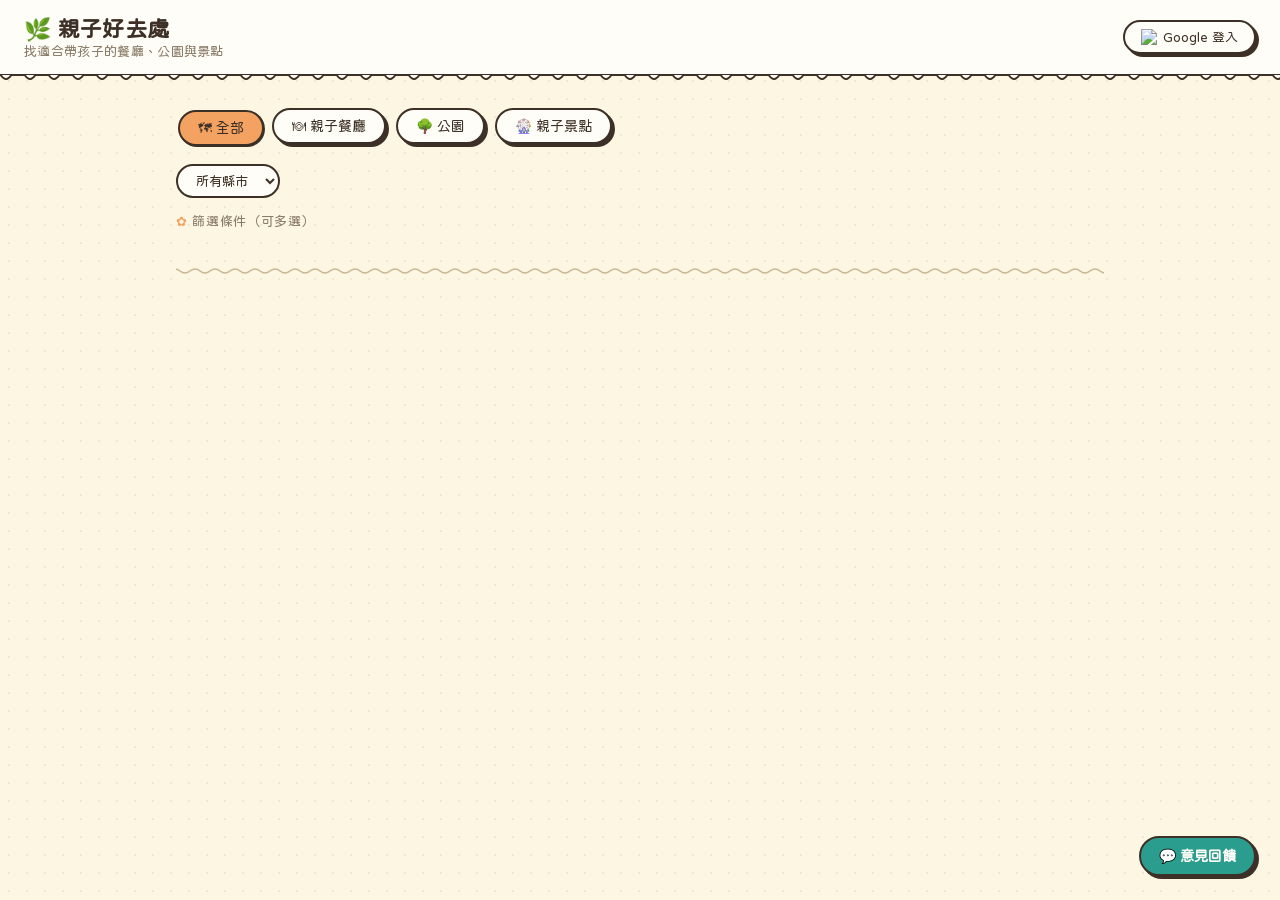
==== index.html @ 570b7f31 "style: 全站改為繪本手繪風格 - 重寫 style.css：米色紙張底、深色描邊＋錯位實心陰影、圓體字（粉圓體） - 篩選標籤改為貼紙風格，交錯微傾斜 - 頁首與分隔線改為手繪波浪線 - 卡片、" ====
<!DOCTYPE html>
<html lang="zh-Hant">
<head>
  <meta charset="UTF-8" />
  <meta name="viewport" content="width=device-width, initial-scale=1.0" />
  <title>親子好去處</title>
  <link rel="stylesheet" href="style.css" />
  <style>
    .aedit-overlay {
      display:none; position:fixed; inset:0; background:rgba(61,48,39,.35);
      z-index:1000; align-items:flex-start; justify-content:center;
      overflow-y:auto; padding:5vh 1rem;
    }
    .aedit-overlay.show { display:flex; }
    /* .aedit-card 外觀定義在 style.css */
    .aedit-close-row { display:flex; gap:8px; margin-top:1rem; }
    .aedit-close-row .submit-btn, .aedit-close-row .cancel-btn { flex:1; margin-top:0; }
  </style>
</head>
<body>
<header>
  <div>
    <h1>🌿 親子好去處</h1>
    <p>找適合帶孩子的餐廳、公園與景點</p>
  </div>
  <div id="auth-area">
    <button class="auth-btn" onclick="loginGoogle()">
      <img src="https://www.gstatic.com/firebasejs/ui/2.0.0/images/auth/google.svg" width="16" /> Google 登入
    </button>
  </div>
</header>

<main>
  <div class="tabs">
    <button class="tab active" data-tab="all">🗺 全部</button>
    <button class="tab" data-tab="restaurant">🍽 親子餐廳</button>
    <button class="tab" data-tab="park">🌳 公園</button>
    <button class="tab" data-tab="attraction">🎡 親子景點</button>
    <button class="tab" data-tab="favorites" id="fav-tab" style="display:none">❤️ 我的收藏</button>
  </div>

  <div class="location-bar" id="location-bar">
    <select id="city-select"><option value="">所有縣市</option></select>
    <select id="district-select" style="display:none"><option value="">所有區</option></select>
  </div>

  <div class="filter-label" id="filter-label">篩選條件（可多選）</div>
  <div class="tag-list" id="tag-list"></div>
  <hr class="divider" />
  <div class="result-count" id="result-count"></div>
  <div class="grid" id="cards"></div>
  <div class="pagination" id="pagination"></div>
</main>

<div class="modal-overlay hidden" id="fb-modal">
  <div class="modal">
    <h3>💬 意見回饋</h3>
    <label>類型</label>
    <select id="fb-type">
      <option value="建議">建議</option>
      <option value="錯誤回報">錯誤回報</option>
      <option value="新增地點">希望新增地點</option>
      <option value="其他">其他</option>
    </select>
    <label>內容</label>
    <textarea id="fb-content" placeholder="請描述你的意見..."></textarea>
    <div class="modal-actions">
      <button class="btn-cancel" onclick="closeFeedback()">取消</button>
      <button class="btn-primary" id="fb-submit" onclick="submitFeedback()">送出</button>
    </div>
  </div>
</div>

<div class="aedit-overlay" id="aedit-overlay">
  <div class="aedit-card">
    <h3 id="am-title">編輯資料</h3>

    <label>名稱</label>
    <input type="text" id="am-name" placeholder="名稱" />

    <label>地址</label>
    <div class="addr-row">
      <select id="am-city" onchange="onAModalCityChange()"></select>
      <select id="am-district"><option value="">選擇區</option></select>
    </div>

    <label>圖片 URL（選填）</label>
    <input type="text" id="am-image" placeholder="https://..." />

    <label>Google Maps 導航連結（選填）</label>
    <input type="text" id="am-maps" placeholder="https://maps.app.goo.gl/..." />

    <label>標籤</label>
    <div class="tag-grid" id="am-tag-grid"></div>
    <div class="add-tag-row">
      <input type="text" id="am-new-tag-input" placeholder="輸入新標籤" />
      <button class="add-tag-btn" onclick="addNewTagAModal()">+ 新增</button>
    </div>

    <div class="aedit-close-row">
      <button class="cancel-btn" onclick="closeAEditModal()">取消</button>
      <button class="submit-btn" id="am-submit-btn" onclick="saveAEditModal()">儲存</button>
    </div>
  </div>
</div>

<button class="feedback-fab" onclick="openFeedback()">💬 意見回饋</button>
<div class="toast" id="toast"></div>

<script type="module">
import { initializeApp } from "https://www.gstatic.com/firebasejs/10.12.0/firebase-app.js";
import { getAuth, GoogleAuthProvider, signInWithPopup, signOut, onAuthStateChanged }
  from "https://www.gstatic.com/firebasejs/10.12.0/firebase-auth.js";
import { getFirestore, collection, getDocs, doc, setDoc, deleteDoc, addDoc, updateDoc, serverTimestamp }
  from "https://www.gstatic.com/firebasejs/10.12.0/firebase-firestore.js";
import { CITIES } from './location-data.js';

const firebaseConfig = {
  apiKey: "AIzaSyDgTkS5Dl5rVUFrBEOfzHI8TbTIBpD5Qpk",
  authDomain: "tainan-parent-guide.firebaseapp.com",
  projectId: "tainan-parent-guide",
  storageBucket: "tainan-parent-guide.firebasestorage.app",
  messagingSenderId: "275390459577",
  appId: "1:275390459577:web:f9479978551f246a373568",
  measurementId: "G-QJKX09DMRM"
};

const app = initializeApp(firebaseConfig);
const auth = getAuth(app);
const db = getFirestore(app);

let currentTab = sessionStorage.getItem('tpg_tab') || 'all';
let currentPage = parseInt(sessionStorage.getItem('tpg_page')) || 1;
let isFirstRender = true;

let activeFilters = { all:new Set(), restaurant:new Set(), park:new Set(), attraction:new Set() };
let selectedCity = '', selectedDistrict = '';
let allData = { restaurant:[], park:[], attraction:[] };
let allTags = { all:[], restaurant:[], park:[], attraction:[] };
let currentUser = null;
let isAdmin = false;
let userFavorites = new Set();
const ADMIN_UID = 'HAvOodPyFRQKo2Ip6ErhTkBe98G2';

// ── 卡片編輯彈窗（僅管理員）狀態 ──
const COLS = { restaurant:'restaurants', park:'parks', attraction:'attractions' };
const TAG_COLS = { restaurant:'tags_restaurant', park:'tags_park', attraction:'tags_attraction' };
let aEditId = null;
let aEditType = null;
let aEditSelectedTags = new Set();

// ── 縣市選單 ──
const citySelect = document.getElementById('city-select');
const districtSelect = document.getElementById('district-select');
Object.keys(CITIES).forEach(c => citySelect.innerHTML += `<option>${c}</option>`);

citySelect.addEventListener('change', () => {
  selectedCity = citySelect.value;
  selectedDistrict = '';
  districtSelect.innerHTML = '<option value="">所有區</option>';
  if (selectedCity && CITIES[selectedCity]) {
    CITIES[selectedCity].forEach(d => districtSelect.innerHTML += `<option>${d}</option>`);
    districtSelect.style.display = '';
  } else {
    districtSelect.style.display = 'none';
  }
  render();
});
districtSelect.addEventListener('change', () => { selectedDistrict = districtSelect.value; render(); });

function cityOptions() {
  return '<option value="">選擇縣市</option>' + Object.keys(CITIES).map(c => `<option>${c}</option>`).join('');
}
function districtOptions(city) {
  if (!city || !CITIES[city]) return '<option value="">選擇區</option>';
  return '<option value="">選擇區</option>' + CITIES[city].map(d => `<option>${d}</option>`).join('');
}

// ── Auth ──
window.loginGoogle = async () => { await signInWithPopup(auth, new GoogleAuthProvider()); };
window.doLogout = async () => { await signOut(auth); userFavorites.clear(); render(); };

onAuthStateChanged(auth, async user => {
  currentUser = user;
  const area = document.getElementById('auth-area');
  const favTab = document.getElementById('fav-tab');
  if (user) {
    isAdmin = (user.uid === ADMIN_UID);
    area.innerHTML = `<div class="user-info">
      <img class="avatar" src="${user.photoURL}" />
      <span class="user-name">${user.displayName}</span>
      <button class="auth-btn logout" onclick="doLogout()">登出</button>
    </div>`;
    favTab.style.display = '';
    await loadFavorites();
  } else {
    area.innerHTML = `<button class="auth-btn" onclick="loginGoogle()">
      <img src="https://www.gstatic.com/firebasejs/ui/2.0.0/images/auth/google.svg" width="16" /> Google 登入
    </button>`;
    isAdmin = false;
    favTab.style.display = 'none';
    userFavorites.clear();
    if (currentTab === 'favorites') switchTab('all');
  }
  render(false);
});

// ── Data ──
async function loadData() {
  const [rSnap, pSnap, aSnap, rtSnap, ptSnap, atSnap] = await Promise.all([
    getDocs(collection(db, 'restaurants')),
    getDocs(collection(db, 'parks')),
    getDocs(collection(db, 'attractions')),
    getDocs(collection(db, 'tags_restaurant')),
    getDocs(collection(db, 'tags_park')),
    getDocs(collection(db, 'tags_attraction')),
  ]);
  allData.restaurant = rSnap.docs.map(d => ({ id:d.id, type:'restaurant', ...d.data() }));
  allData.park       = pSnap.docs.map(d => ({ id:d.id, type:'park',       ...d.data() }));
  allData.attraction = aSnap.docs.map(d => ({ id:d.id, type:'attraction', ...d.data() }));
  allTags.restaurant = rtSnap.docs.map(d => d.data().name).sort();
  allTags.park       = ptSnap.docs.map(d => d.data().name).sort();
  allTags.attraction = atSnap.docs.map(d => d.data().name).sort();
  
  allTags.all = [...new Set([...allTags.restaurant, ...allTags.park, ...allTags.attraction])].sort();
  document.querySelectorAll('.tab').forEach(t => t.classList.toggle('active', t.dataset.tab === currentTab));
  renderTags(); render();
}

async function loadFavorites() {
  if (!currentUser) return;
  const snap = await getDocs(collection(db, 'users', currentUser.uid, 'favorites'));
  userFavorites = new Set(snap.docs.map(d => d.id));
}

async function toggleFavorite(itemId) {
  if (!currentUser) { showToast('請先登入才能收藏 🔒'); return; }
  if (userFavorites.has(itemId)) {
    await deleteDoc(doc(db, 'users', currentUser.uid, 'favorites', itemId));
    userFavorites.delete(itemId); showToast('已移除收藏');
  } else {
    await setDoc(doc(db, 'users', currentUser.uid, 'favorites', itemId), { savedAt: Date.now() });
    userFavorites.add(itemId); showToast('已加入收藏 ❤️');
  }
  render(false);
}
window.toggleFavorite = toggleFavorite;

// ── Tabs ──
function switchTab(tab) {
  currentTab = tab;
  sessionStorage.setItem('tpg_tab', tab);
  currentPage = 1;
  sessionStorage.setItem('tpg_page', 1);
  document.querySelectorAll('.tab').forEach(t => t.classList.toggle('active', t.dataset.tab === tab));
  renderTags(); render(false);
}
window.switchTab = switchTab;
document.querySelectorAll('.tab').forEach(btn => btn.addEventListener('click', () => switchTab(btn.dataset.tab)));

// ── Tags ──
function renderTags() {
  const label = document.getElementById('filter-label');
  const container = document.getElementById('tag-list');
  const locBar = document.getElementById('location-bar');
  if (currentTab === 'favorites') {
    label.style.display = 'none'; locBar.style.display = 'none'; container.innerHTML = ''; return;
  }
  label.style.display = ''; locBar.style.display = '';
  container.innerHTML = '';
  (allTags[currentTab] || []).forEach(f => {
    const el = document.createElement('span');
    el.className = 'tag' + (activeFilters[currentTab].has(f) ? ' active' : '');
    el.textContent = f;
    el.addEventListener('click', () => {
      activeFilters[currentTab].has(f) ? activeFilters[currentTab].delete(f) : activeFilters[currentTab].add(f);
      el.classList.toggle('active'); render();
    });
    container.appendChild(el);
  });
}

// ── Render ──
const TYPE_LABEL = { restaurant:'餐廳', park:'公園', attraction:'景點' };
const TYPE_ICON = { restaurant:'🍽', park:'🌳', attraction:'🎡' };

function filterItems(items) {
  return items
    .filter(i => !selectedCity || (i.address||'').includes(selectedCity))
    .filter(i => !selectedDistrict || (i.address||'').includes(selectedDistrict));
}

function applyTags(items, tab) {
  const sel = activeFilters[tab];
  return sel.size === 0 ? items : items.filter(i => [...sel].every(t => (i.tags||[]).includes(t)));
}

function formatDate(ts) {
  if (!ts) return '';
  const d = ts.toDate ? ts.toDate() : new Date(ts);
  return d.toLocaleDateString('zh-TW', { month:'2-digit', day:'2-digit' });
}

// 依目前畫面實際欄數計算每頁筆數（四排）
function getColumnCount() {
  const grid = document.getElementById('cards');
  const cols = getComputedStyle(grid).gridTemplateColumns.split(' ').filter(Boolean).length;
  return cols || 1;
}

function render(resetPage = true) {
  if (resetPage) {
    if (isFirstRender) {
      isFirstRender = false;
    } else {
      currentPage = 1;
      sessionStorage.setItem('tpg_page', 1);
    }
  } else {
    isFirstRender = false;
  }
  
  let items = [];
  if (currentTab === 'favorites') {
    items = [...allData.restaurant, ...allData.park, ...allData.attraction].filter(i => userFavorites.has(i.id));
  } else if (currentTab === 'all') {
    items = applyTags(filterItems([...allData.restaurant, ...allData.park, ...allData.attraction]), 'all');
  } else {
    items = applyTags(filterItems(allData[currentTab]), currentTab);
  }
  document.getElementById('result-count').textContent = `共 ${items.length} 個結果`;
  const container = document.getElementById('cards');
  const pager = document.getElementById('pagination');
  if (!items.length) {
    container.innerHTML = `<div class="empty"><div class="empty-icon">🔍</div>${
      currentTab === 'favorites' ? '還沒有收藏，去逛逛吧！' : '沒有符合條件的結果'
    }</div>`;
    pager.innerHTML = '';
    return;
  }
  const perPage = getColumnCount() * 4;
  const totalPages = Math.max(1, Math.ceil(items.length / perPage));
  if (currentPage > totalPages) currentPage = totalPages;
  const pageItems = items.slice((currentPage - 1) * perPage, currentPage * perPage);

  const showBadge = currentTab === 'all' || currentTab === 'favorites';
  container.innerHTML = pageItems.map(item => {
    const dateLabel = item.updatedAt
      ? '更新 ' + formatDate(item.updatedAt)
      : item.createdAt ? '建立 ' + formatDate(item.createdAt) : '';
    return `
    <div class="card">
      <div class="card-body">
        <div class="card-top-row">
          <div class="card-icon card-icon-${item.type}">${TYPE_ICON[item.type] || '📍'}</div>
          <div class="card-top-actions">
            ${isAdmin ? `<button class="admin-edit-btn" onclick="startAEdit('${item.type}','${item.id}')" title="編輯">✏️</button>` : ''}
            <button class="fav-btn ${userFavorites.has(item.id) ? 'active' : ''}"
              onclick="toggleFavorite('${item.id}')">${userFavorites.has(item.id) ? '❤️' : '🤍'}</button>
          </div>
        </div>
        <div class="card-name-row">
          <div class="card-name">${item.name}</div>
          ${showBadge ? `<span class="card-type-badge">${TYPE_LABEL[item.type]||''}</span>` : ''}
        </div>
        <div class="card-addr">📍 ${item.address || ''}</div>
        <div class="card-tags">${(item.tags||[]).map(t=>`<span class="card-tag">${t}</span>`).join('')}</div>
        <div class="card-footer">
          ${item.mapsUrl ? `<a class="card-go" href="${item.mapsUrl}" target="_blank" rel="noopener">🗺 我要去這邊玩！</a>` : ''}
          ${dateLabel ? `<div class="card-date">${dateLabel}</div>` : ''}
        </div>
      </div>
    </div>`;
  }).join('');

  renderPagination(totalPages);
}

function renderPagination(totalPages) {
  const pager = document.getElementById('pagination');
  if (totalPages <= 1) { pager.innerHTML = ''; return; }
  pager.innerHTML = `
    <button class="page-btn" ${currentPage <= 1 ? 'disabled' : ''} onclick="goPage(${currentPage - 1})">← 上一頁</button>
    <span class="page-info">第 ${currentPage} / ${totalPages} 頁</span>
    <button class="page-btn" ${currentPage >= totalPages ? 'disabled' : ''} onclick="goPage(${currentPage + 1})">下一頁 →</button>
  `;
}

window.goPage = (p) => { 
  currentPage = p; 
  sessionStorage.setItem('tpg_page', p);
  render(false); 
  window.scrollTo({ top: document.querySelector('main').offsetTop, behavior: 'smooth' }); 
};

let resizeTimer;
window.addEventListener('resize', () => {
  clearTimeout(resizeTimer);
  resizeTimer = setTimeout(() => render(false), 200);
});

// ── 卡片編輯彈窗（僅管理員；真正權限仍需 Firestore Rules 把關）──
window.startAEdit = (type, id) => {
  if (!isAdmin) { showToast('權限不足'); return; } // 前端防呆，非安全機制
  const item = allData[type]?.find(i => i.id === id);
  if (!item) return;
  aEditId = id;
  aEditType = type;

  document.getElementById('am-city').innerHTML = cityOptions();
  document.getElementById('am-name').value = item.name || '';
  const addr = item.address || '';
  const city = Object.keys(CITIES).find(c => addr.includes(c)) || '';
  document.getElementById('am-city').value = city;
  document.getElementById('am-district').innerHTML = districtOptions(city);
  if (city) {
    const district = CITIES[city]?.find(d => addr.includes(d)) || '';
    document.getElementById('am-district').value = district;
  }
  document.getElementById('am-image').value = item.image || '';
  document.getElementById('am-maps').value = item.mapsUrl || '';
  aEditSelectedTags = new Set(item.tags || []);
  renderAModalTagGrid();
  document.getElementById('am-title').textContent = `編輯：${item.name}`;
  document.getElementById('aedit-overlay').classList.add('show');
};

window.onAModalCityChange = () => {
  const city = document.getElementById('am-city').value;
  document.getElementById('am-district').innerHTML = districtOptions(city);
};

function renderAModalTagGrid() {
  const grid = document.getElementById('am-tag-grid'); if (!grid) return;
  grid.innerHTML = '';
  (allTags[aEditType] || []).forEach(f => {
    const el = document.createElement('span');
    el.className = 'tag-check' + (aEditSelectedTags.has(f) ? ' active' : '');
    el.textContent = f;
    el.onclick = () => { aEditSelectedTags.has(f) ? aEditSelectedTags.delete(f) : aEditSelectedTags.add(f); el.classList.toggle('active'); };
    grid.appendChild(el);
  });
}

window.addNewTagAModal = async () => {
  if (!isAdmin) { showToast('權限不足'); return; }
  const input = document.getElementById('am-new-tag-input');
  const name = input.value.trim();
  if (!name) return;
  if (!allTags[aEditType]) allTags[aEditType] = [];
  if (allTags[aEditType].includes(name)) { showToast('標籤已存在'); return; }
  const ref = doc(collection(db, TAG_COLS[aEditType]));
  await setDoc(ref, { name });
  allTags[aEditType].push(name);
  allTags[aEditType].sort();
  allTags.all = [...new Set([...allTags.restaurant, ...allTags.park, ...allTags.attraction])].sort();
  aEditSelectedTags.add(name);
  input.value = '';
  renderAModalTagGrid();
  showToast('標籤已新增 ✅');
};

window.closeAEditModal = () => {
  aEditId = null; aEditType = null;
  aEditSelectedTags.clear();
  document.getElementById('aedit-overlay').classList.remove('show');
};

window.saveAEditModal = async () => {
  if (!isAdmin) { showToast('權限不足'); return; }
  if (!aEditId || !aEditType) return;
  const name = document.getElementById('am-name').value.trim();
  if (!name) { showToast('請填寫名稱'); return; }
  const city = document.getElementById('am-city').value;
  const district = document.getElementById('am-district').value;
  const address = [city, district].filter(Boolean).join('') || '';

  const btn = document.getElementById('am-submit-btn');
  btn.disabled = true; btn.textContent = '儲存中...';

  const data = {
    name, address,
    image: document.getElementById('am-image').value.trim(),
    mapsUrl: document.getElementById('am-maps').value.trim(),
    tags: [...aEditSelectedTags],
    updatedAt: serverTimestamp(),
  };

  try {
    await updateDoc(doc(db, COLS[aEditType], aEditId), data);
    showToast('已儲存 ✅');
    window.closeAEditModal();
    await loadData();
  } catch (e) {
    showToast('儲存失敗：' + e.message);
  } finally {
    btn.disabled = false; btn.textContent = '儲存';
  }
};

document.getElementById('aedit-overlay').addEventListener('click', e => {
  if (e.target === e.currentTarget) window.closeAEditModal();
});

// ── Feedback ──
window.openFeedback = () => document.getElementById('fb-modal').classList.remove('hidden');
window.closeFeedback = () => {
  document.getElementById('fb-modal').classList.add('hidden');
  document.getElementById('fb-content').value = '';
};

const FB_COOLDOWN_MS = 10 * 60 * 1000; // 10 分鐘

window.submitFeedback = async () => {
  const content = document.getElementById('fb-content').value.trim();
  const type = document.getElementById('fb-type').value;
  if (!content) { showToast('請填寫內容'); return; }

  // 冷卻時間檢查
  const lastSent = parseInt(localStorage.getItem('fb_last_sent') || '0');
  const remaining = FB_COOLDOWN_MS - (Date.now() - lastSent);
  if (remaining > 0) {
    const mins = Math.ceil(remaining / 60000);
    showToast(`請 ${mins} 分鐘後再送出`); return;
  }

  const btn = document.getElementById('fb-submit');
  btn.disabled = true;
  await addDoc(collection(db, 'feedbacks'), {
    type, content,
    status: 'pending',
    userName: currentUser ? currentUser.displayName : '訪客',
    userEmail: currentUser ? currentUser.email : '',
    createdAt: serverTimestamp()
  });
  localStorage.setItem('fb_last_sent', Date.now().toString());
  btn.disabled = false;
  closeFeedback();
  showToast('感謝你的回饋！✅');
};

document.getElementById('fb-modal').addEventListener('click', e => {
  if (e.target === e.currentTarget) closeFeedback();
});

// ── Toast ──
function showToast(msg) {
  const el = document.getElementById('toast');
  el.textContent = msg; el.classList.add('show');
  setTimeout(() => el.classList.remove('show'), 2000);
}

loadData();
</script>
</body>
</html>
---- style.css ----
/* =========================================================
   親子好去處 — 繪本手繪風
   米色紙張底 · 深色描邊 · 錯位實心陰影 · 圓體字 · 貼紙標籤
   ========================================================= */
@import url('https://fonts.googleapis.com/css2?family=Huninn&family=Zen+Maru+Gothic:wght@500;700&display=swap');

*, *::before, *::after { box-sizing: border-box; margin: 0; padding: 0; }

:root {
  /* 紙張與墨線 */
  --bg:#FDF6E3;          /* 紙張米 */
  --card:#FFFDF7;        /* 卡片白 */
  --ink:#3D3027;         /* 描邊／主文字 */
  --dark:#3D3027;        /* 相容舊變數 */
  --muted:#8A7B68;
  --border:#3D3027;      /* 相容舊變數：描邊色 */
  --line-soft:#E6D9BD;   /* 淡色分隔線 */

  /* 繪本色 */
  --orange:#F4A261;  --orange-soft:#FCE3CC;
  --green:#2A9D8F;   --green-soft:#D3EFEA;
  --yellow:#F9D56E;  --yellow-soft:#FFF1C9;
  --pink:#F5B8AE;    --pink-soft:#FDE4DF;
  --blue:#8EC5E8;    --blue-soft:#DCEEF9;
  --red:#E76F51;

  --accent:#F4A261;      /* 主色（按鈕、選中） */
  --on-accent:#3D3027;   /* 主色上的文字 */
  --tag:#FFF1C9;

  /* 手繪感 */
  --stroke:2px solid var(--ink);
  --pop:3px 3px 0 var(--ink);
  --pop-lg:5px 5px 0 var(--ink);
  --radius:16px;
  --radius-sm:10px;
  --font:'Huninn','Zen Maru Gothic','Noto Sans TC','PingFang TC','Microsoft JhengHei',sans-serif;
  --bounce:cubic-bezier(.34,1.56,.64,1);
}

body {
  background-color:var(--bg);
  /* 淡淡的紙張小點 */
  background-image:radial-gradient(rgba(61,48,39,.07) 1px, transparent 1.2px);
  background-size:18px 18px;
  font-family:var(--font);
  color:var(--ink);
  min-height:100vh;
  letter-spacing:.02em;
}

h1, h2, h3, .card-name, .section-title, .list-item-name { font-family:var(--font); }

/* 共用：手繪按鈕的按壓感 */
.tab, .admin-tab, .auth-btn, .page-btn, .g-btn, .btn-primary, .btn-cancel,
.submit-btn, .cancel-btn, .add-tag-btn, .edit-btn, .del-btn, .status-btn,
.feedback-fab, .admin-edit-btn {
  font-family:var(--font);
  transition:transform .15s var(--bounce), box-shadow .15s ease, background .15s ease;
}

/* ───────── Header ───────── */
header {
  background:var(--card);
  border-bottom:var(--stroke);
  padding:1rem 1.5rem;
  display:flex; align-items:center; justify-content:space-between; gap:1rem;
  position:relative;
}
/* 頁首下方的小波浪 */
header::after {
  content:''; position:absolute; left:0; right:0; bottom:-10px; height:10px;
  background:url("data:image/svg+xml,%3Csvg xmlns='http://www.w3.org/2000/svg' width='24' height='10' viewBox='0 0 24 10'%3E%3Cpath d='M0 0 Q6 10 12 0 T24 0 Z' fill='%23FFFDF7' stroke='%233D3027' stroke-width='2'/%3E%3C/svg%3E") repeat-x;
  background-size:24px 10px;
  pointer-events:none;
}
header h1 { font-size:22px; font-weight:700; }
header p { font-size:13px; color:var(--muted); margin-top:2px; }

/* ───────── Auth ───────── */
.auth-btn {
  padding:7px 16px; border-radius:999px; border:var(--stroke);
  background:var(--card); cursor:pointer; font-size:13px; color:var(--ink);
  display:flex; align-items:center; gap:6px; white-space:nowrap; box-shadow:var(--pop);
}
.auth-btn:hover { transform:translate(-1px,-1px); box-shadow:4px 4px 0 var(--ink); background:var(--yellow-soft); }
.auth-btn:active { transform:translate(2px,2px); box-shadow:1px 1px 0 var(--ink); }
.auth-btn.logout { color:var(--muted); box-shadow:none; border-style:dashed; }
.user-info { display:flex; align-items:center; gap:8px; flex-wrap:wrap; }
.avatar { width:32px; height:32px; border-radius:50%; object-fit:cover; border:var(--stroke); }
.user-name { font-size:13px; }

/* ───────── Layout ───────── */
main { max-width:960px; margin:0 auto; padding:2rem 1rem 5rem; }

/* ───────── Tabs ───────── */
.tabs { display:flex; gap:10px; margin-bottom:1.25rem; flex-wrap:wrap; }
.tab, .admin-tab {
  padding:8px 18px; border-radius:999px; border:var(--stroke);
  background:var(--card); cursor:pointer; font-size:14px; color:var(--ink);
  box-shadow:var(--pop);
}
.tab:hover, .admin-tab:hover { transform:translate(-1px,-2px) rotate(-1deg); box-shadow:4px 5px 0 var(--ink); }
.tab.active, .admin-tab.active {
  background:var(--accent); color:var(--on-accent); border-color:var(--ink);
  transform:translate(2px,2px); box-shadow:1px 1px 0 var(--ink);
}

/* ───────── Location bar ───────── */
.location-bar { display:flex; align-items:center; gap:8px; margin-bottom:1rem; flex-wrap:wrap; }
.location-bar select {
  width:auto; padding:7px 14px; border:var(--stroke); border-radius:999px;
  font-size:13px; background:var(--card); color:var(--ink); outline:none; cursor:pointer;
}
.location-bar select:focus { box-shadow:var(--pop); }

/* ───────── 篩選標籤（貼紙） ───────── */
.filter-label { font-size:13px; color:var(--muted); margin-bottom:8px; letter-spacing:.05em; }
.filter-label::before { content:'✿ '; color:var(--orange); }
.tag-list { display:flex; flex-wrap:wrap; gap:8px; margin-bottom:1rem; min-height:10px; }
.tag, .tag-check {
  padding:5px 13px; border-radius:var(--radius-sm); background:var(--yellow-soft);
  border:1.5px solid var(--ink); font-size:13px; color:var(--ink);
  cursor:pointer; user-select:none;
  transition:transform .18s var(--bounce), background .15s, box-shadow .15s;
}
/* 貼紙微微傾斜，交錯方向 */
.tag:nth-child(3n+1), .tag-check:nth-child(3n+1) { transform:rotate(-1.5deg); }
.tag:nth-child(3n+2), .tag-check:nth-child(3n+2) { transform:rotate(1.2deg); background:var(--green-soft); }
.tag:nth-child(3n),   .tag-check:nth-child(3n)   { transform:rotate(-.6deg); background:var(--pink-soft); }
.tag:hover, .tag-check:hover { transform:rotate(0) scale(1.06); box-shadow:2px 2px 0 var(--ink); }
.tag.active, .tag-check.active {
  background:var(--accent) !important; color:var(--on-accent);
  box-shadow:2px 2px 0 var(--ink);
}
.tag.active::before, .tag-check.active::before { content:'✓ '; }

/* 手繪波浪分隔線 */
.divider {
  border:none; height:8px; margin:1.25rem 0;
  background:url("data:image/svg+xml,%3Csvg xmlns='http://www.w3.org/2000/svg' width='20' height='8' viewBox='0 0 20 8'%3E%3Cpath d='M0 4 Q5 0 10 4 T20 4' fill='none' stroke='%23C9B794' stroke-width='1.6' stroke-linecap='round'/%3E%3C/svg%3E") repeat-x center;
  background-size:20px 8px;
}
.result-count { font-size:13px; color:var(--muted); margin-bottom:.9rem; }

/* ───────── Cards ───────── */
.grid { display:grid; grid-template-columns:repeat(auto-fill,minmax(240px,1fr)); gap:20px; }
.card {
  background:var(--card); border:var(--stroke); border-radius:var(--radius);
  box-shadow:var(--pop-lg);
  display:flex; flex-direction:column; overflow:hidden;
  transition:transform .2s var(--bounce), box-shadow .2s ease;
}
.card:hover { transform:translate(-2px,-3px) rotate(-.4deg); box-shadow:7px 8px 0 var(--ink); }
.card-body { padding:1rem 1.1rem 1rem; flex:1; display:flex; flex-direction:column; gap:4px; }

.card-top-row { display:flex; align-items:center; justify-content:space-between; gap:8px; }
.card-icon {
  width:42px; height:42px; border-radius:50%; flex-shrink:0;
  display:flex; align-items:center; justify-content:center; font-size:20px;
  border:var(--stroke); box-shadow:2px 2px 0 var(--ink);
  transition:transform .3s var(--bounce);
}
.card:hover .card-icon { transform:rotate(-12deg) scale(1.08); }
.card-icon-restaurant { background:var(--orange-soft); }
.card-icon-park { background:var(--green-soft); }
.card-icon-attraction { background:var(--blue-soft); }
.card-top-actions { display:flex; align-items:center; gap:6px; flex-shrink:0; }

.card-name-row { display:flex; align-items:flex-start; flex-wrap:wrap; gap:6px; margin-top:10px; }
.card-name { font-size:16px; font-weight:700; line-height:1.4; word-break:break-word; }
.card-type-badge {
  font-size:11px; padding:1px 8px; border-radius:999px;
  background:var(--yellow); color:var(--ink); border:1.5px solid var(--ink);
  flex-shrink:0; margin-top:2px; transform:rotate(3deg);
}
.card-addr { font-size:12px; color:var(--muted); margin-top:2px; }
.card-tags { display:flex; flex-wrap:wrap; gap:5px; margin-top:8px; }
.card-tag {
  padding:2px 9px; border-radius:8px; background:var(--tag);
  border:1px dashed #C9B794; font-size:11px; color:var(--ink);
}
.card-tag:nth-child(even) { background:var(--green-soft); }

.card-footer { margin-top:auto; padding-top:10px; }
.card-go {
  display:block; padding:9px 1.1rem; font-size:13px; font-weight:700;
  color:var(--ink); text-decoration:none; background:var(--orange-soft);
  border-top:var(--stroke); margin:0 -1.1rem -1rem;
  transition:background .15s, padding-left .2s var(--bounce);
}
.card-go:hover { background:var(--accent); padding-left:1.5rem; }
/* 日期放在按鈕上方（按鈕貼齊卡片底部） */
.card-footer { display:flex; flex-direction:column; }
.card-date { order:-1; font-size:10px; color:var(--muted); text-align:right; margin:0 0 8px; }

.fav-btn {
  background:none; border:none; cursor:pointer; font-size:18px; line-height:1;
  opacity:.45; padding:2px; transition:opacity .15s, transform .25s var(--bounce);
}
.fav-btn:hover { opacity:1; transform:scale(1.25) rotate(-8deg); }
.fav-btn.active { opacity:1; animation:heart-pop .4s var(--bounce); }
@keyframes heart-pop { 0%{transform:scale(.6)} 60%{transform:scale(1.3)} 100%{transform:scale(1)} }

.admin-edit-btn {
  background:var(--card); border:1.5px solid var(--ink); border-radius:8px;
  padding:2px 6px; font-size:13px; cursor:pointer; line-height:1.4;
  box-shadow:2px 2px 0 var(--ink);
}
.admin-edit-btn:hover { background:var(--yellow-soft); transform:rotate(-6deg); }

/* ───────── 分頁 ───────── */
.pagination { display:flex; align-items:center; justify-content:center; gap:12px; margin-top:2rem; }
.page-btn {
  padding:7px 16px; border-radius:999px; border:var(--stroke); background:var(--card);
  cursor:pointer; font-size:13px; color:var(--ink); box-shadow:var(--pop);
}
.page-btn:hover:not(:disabled) { background:var(--yellow-soft); transform:translate(-1px,-1px); box-shadow:4px 4px 0 var(--ink); }
.page-btn:active:not(:disabled) { transform:translate(2px,2px); box-shadow:1px 1px 0 var(--ink); }
.page-btn:disabled { opacity:.35; cursor:not-allowed; box-shadow:none; }
.page-info { font-size:13px; color:var(--muted); }

/* ───────── Empty ───────── */
.empty {
  grid-column:1/-1; text-align:center; padding:3rem 1rem; color:var(--muted); font-size:15px;
  border:2px dashed #C9B794; border-radius:var(--radius); background:rgba(255,253,247,.6);
}
.empty-icon { font-size:40px; margin-bottom:8px; display:inline-block; animation:wobble 2.4s ease-in-out infinite; }
@keyframes wobble { 0%,100%{transform:rotate(-8deg)} 50%{transform:rotate(8deg)} }

/* ───────── 彈窗（意見回饋 + 編輯） ───────── */
.modal-overlay { position:fixed; inset:0; background:rgba(61,48,39,.35); display:flex; align-items:center; justify-content:center; z-index:100; padding:1rem; }
.modal-overlay.hidden { display:none; }
.modal, .modal-card, .aedit-card {
  background:var(--card); border:var(--stroke); border-radius:20px;
  padding:1.5rem; width:100%; max-width:480px; box-shadow:6px 6px 0 var(--ink);
  animation:pop-in .3s var(--bounce);
}
.modal { max-width:420px; }
@keyframes pop-in { from{transform:scale(.9) rotate(-1deg); opacity:0} to{transform:none; opacity:1} }
.modal h3, .modal-card h3, .aedit-card h3 { font-size:18px; font-weight:700; margin-bottom:1rem; }
.modal label { display:block; font-size:13px; color:var(--muted); margin-bottom:4px; margin-top:12px; }
.modal-actions { display:flex; gap:10px; margin-top:1.25rem; }
.btn-primary {
  flex:1; padding:10px; border-radius:12px; border:var(--stroke); background:var(--accent);
  color:var(--on-accent); font-size:15px; font-weight:700; cursor:pointer; box-shadow:var(--pop);
}
.btn-primary:hover:not(:disabled) { transform:translate(-1px,-1px); box-shadow:4px 4px 0 var(--ink); }
.btn-primary:active { transform:translate(2px,2px); box-shadow:1px 1px 0 var(--ink); }
.btn-primary:disabled { opacity:.5; cursor:not-allowed; }
.btn-cancel {
  padding:10px 16px; border-radius:12px; border:2px dashed var(--muted);
  background:transparent; font-size:14px; cursor:pointer; color:var(--muted);
}
.btn-cancel:hover { border-color:var(--ink); color:var(--ink); }

/* ───────── 浮動回饋按鈕 ───────── */
.feedback-fab {
  position:fixed; bottom:1.5rem; right:1.5rem; background:var(--green); color:#FFFDF7;
  border:var(--stroke); border-radius:999px; padding:10px 18px; font-size:14px; font-weight:700;
  cursor:pointer; box-shadow:var(--pop); z-index:50;
}
.feedback-fab:hover { transform:translate(-1px,-2px) rotate(-3deg); box-shadow:4px 5px 0 var(--ink); }
.feedback-fab:active { transform:translate(2px,2px); box-shadow:1px 1px 0 var(--ink); }

/* ───────── Toast ───────── */
.toast {
  position:fixed; bottom:5rem; left:50%; transform:translateX(-50%) translateY(8px);
  background:var(--yellow); color:var(--ink); border:var(--stroke); box-shadow:var(--pop);
  padding:8px 20px; border-radius:999px; font-size:14px; opacity:0;
  transition:opacity .2s, transform .25s var(--bounce);
  pointer-events:none; z-index:999; white-space:nowrap;
}
.toast.show { opacity:1; transform:translateX(-50%) translateY(0); }

/* ───────── 表單（後台、彈窗共用） ───────── */
.form-card {
  background:var(--card); border:var(--stroke); border-radius:var(--radius);
  padding:1.25rem; margin-bottom:1.75rem; box-shadow:var(--pop-lg);
}
label { display:block; font-size:13px; color:var(--muted); margin-bottom:4px; margin-top:12px; }
input[type=text], select, textarea {
  width:100%; padding:9px 12px; border:var(--stroke); border-radius:12px;
  font-size:14px; background:#fff; color:var(--ink); outline:none; font-family:inherit;
  transition:box-shadow .15s;
}
textarea { resize:vertical; min-height:90px; }
input[type=text]:focus, select:focus, textarea:focus { box-shadow:var(--pop); background:var(--yellow-soft); }
.addr-row { display:flex; gap:8px; }
.addr-row select { flex:1; }
.tag-grid { display:flex; flex-wrap:wrap; gap:8px; margin-top:6px; }
.add-tag-row { display:flex; gap:8px; margin-top:10px; }
.add-tag-row input { flex:1; }
.add-tag-btn {
  padding:8px 14px; border-radius:12px; border:var(--stroke); background:var(--green-soft);
  font-size:13px; cursor:pointer; color:var(--ink); white-space:nowrap; box-shadow:2px 2px 0 var(--ink);
}
.add-tag-btn:hover { background:var(--green); color:#FFFDF7; }
.submit-btn {
  margin-top:1.25rem; width:100%; padding:10px; border-radius:12px; border:var(--stroke);
  background:var(--accent); color:var(--on-accent); font-size:15px; font-weight:700;
  cursor:pointer; box-shadow:var(--pop);
}
.submit-btn:hover:not(:disabled) { transform:translate(-1px,-1px); box-shadow:4px 4px 0 var(--ink); }
.submit-btn:active { transform:translate(2px,2px); box-shadow:1px 1px 0 var(--ink); }
.submit-btn:disabled { opacity:.5; cursor:not-allowed; }
.cancel-btn {
  margin-top:8px; width:100%; padding:9px; border-radius:12px; border:2px dashed var(--muted);
  background:transparent; font-size:14px; cursor:pointer; color:var(--muted);
}
.cancel-btn:hover { border-color:var(--ink); color:var(--ink); }

/* ───────── 後台清單 ───────── */
.section-title { font-size:17px; font-weight:700; margin-bottom:.9rem; }
.section-title::before { content:'✎ '; color:var(--orange); }
.list-item {
  background:var(--card); border:var(--stroke); border-radius:14px; padding:.85rem 1rem;
  margin-bottom:12px; display:flex; align-items:flex-start; gap:10px; box-shadow:var(--pop);
}
.list-item-info { flex:1; min-width:0; }
.list-item-name { font-size:15px; font-weight:700; }
.list-item-meta { font-size:11px; color:var(--muted); margin-top:2px; }
.list-item-tags { display:flex; flex-wrap:wrap; gap:4px; margin-top:6px; }
.list-item-tag { padding:2px 8px; border-radius:8px; background:var(--tag); border:1px dashed #C9B794; font-size:11px; }
.item-actions { display:flex; gap:6px; flex-shrink:0; }
.edit-btn, .del-btn {
  background:var(--card); border:1.5px solid var(--ink); border-radius:10px;
  padding:5px 10px; font-size:12px; cursor:pointer; color:var(--ink);
}
.edit-btn:hover { background:var(--yellow-soft); transform:rotate(-3deg); }
.del-btn { color:var(--muted); border-color:var(--muted); }
.del-btn:hover { background:var(--pink-soft); color:var(--red); border-color:var(--red); transform:rotate(3deg); }

.login-wall { text-align:center; padding:3rem 1rem; color:var(--muted); }
.g-btn {
  display:inline-flex; align-items:center; gap:8px; padding:9px 20px; border-radius:999px;
  border:var(--stroke); background:var(--card); cursor:pointer; font-size:14px; color:var(--ink);
  margin-top:.75rem; box-shadow:var(--pop);
}
.g-btn:hover { transform:translate(-1px,-1px); box-shadow:4px 4px 0 var(--ink); background:var(--yellow-soft); }
.back { font-size:13px; color:var(--muted); text-decoration:none; border-bottom:1.5px dashed transparent; }
.back:hover { color:var(--ink); border-bottom-color:var(--ink); }

/* ───────── 狀態徽章 ───────── */
.status-badge { display:inline-block; padding:2px 10px; border-radius:999px; font-size:11px; font-weight:700; border:1.5px solid var(--ink); }
.status-pending    { background:var(--yellow-soft); color:#9A5B05; }
.status-processing { background:var(--blue-soft);   color:#1A5F8A; }
.status-done       { background:var(--green-soft);  color:#1D6F64; }

/* ───────── 後台意見清單 ───────── */
.fb-item {
  background:var(--card); border:var(--stroke); border-radius:14px; padding:1rem;
  margin-bottom:12px; box-shadow:var(--pop);
}
.fb-item-header { display:flex; align-items:center; justify-content:space-between; gap:8px; margin-bottom:6px; flex-wrap:wrap; }
.fb-item-user { font-size:14px; font-weight:700; }
.fb-item-date { font-size:11px; color:var(--muted); }
.fb-item-content { font-size:14px; color:var(--ink); line-height:1.7; }
.fb-item-actions { display:flex; gap:6px; margin-top:10px; flex-wrap:wrap; }
.status-btn {
  padding:4px 12px; border-radius:999px; border:1.5px solid var(--muted);
  font-size:12px; cursor:pointer; background:transparent; color:var(--muted);
}
.status-btn:hover { border-color:var(--ink); color:var(--ink); }
.status-btn.active-pending    { background:var(--yellow-soft); color:#9A5B05; border-color:var(--ink); box-shadow:2px 2px 0 var(--ink); }
.status-btn.active-processing { background:var(--blue-soft);   color:#1A5F8A; border-color:var(--ink); box-shadow:2px 2px 0 var(--ink); }
.status-btn.active-done       { background:var(--green-soft);  color:#1D6F64; border-color:var(--ink); box-shadow:2px 2px 0 var(--ink); }

/* ───────── Admin nav tabs ───────── */
.admin-tabs { display:flex; gap:10px; margin-bottom:1.75rem; flex-wrap:wrap; }

/* ───────── 手機 ───────── */
@media (max-width:520px) {
  header { padding:.85rem 1rem; }
  header h1 { font-size:19px; }
  .tab, .admin-tab { padding:7px 14px; font-size:13px; }
  .grid { gap:16px; }
}

/* 尊重「減少動態」設定 */
@media (prefers-reduced-motion:reduce) {
  *, *::before, *::after { animation:none !important; transition:none !important; }
}

/* =========================================
   Import 頁面專用修正：解決重疊與擋住按鈕問題
   ========================================= */
.drop-zone { position:relative; z-index:10; display:block; margin-bottom:1.25rem; }
.preview { position:relative; z-index:5; margin-bottom:1.25rem; clear:both; }
#import-btn { position:relative; z-index:10; margin-top:1rem; margin-bottom:1.5rem; }
.log { position:relative; z-index:5; clear:both; margin-top:1rem; padding-bottom:2rem; }
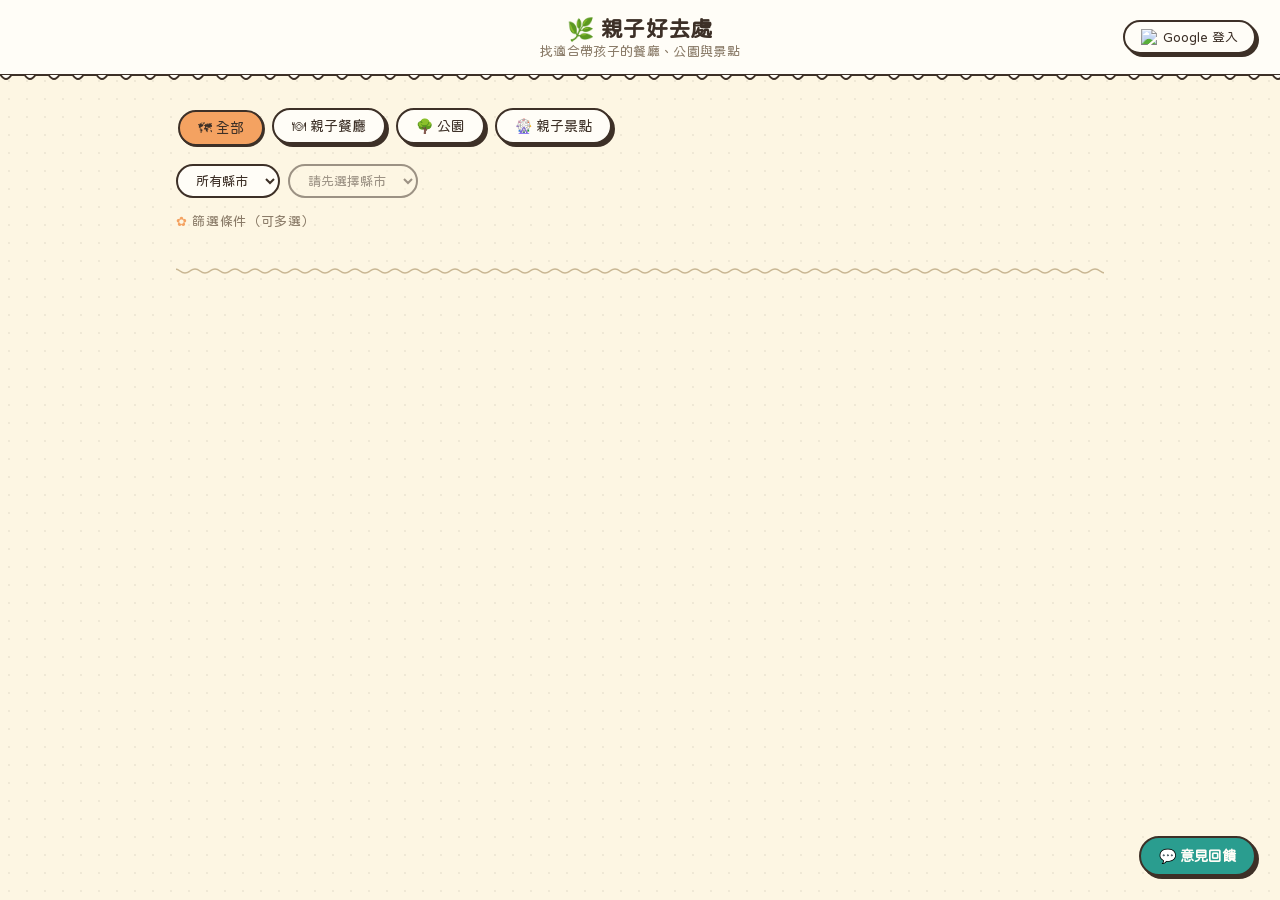
==== commit 0b07340e: "縣市篩選預設臺南市；未選縣市時區選單顯示但停用並提示「請先選擇縣市」；篩選時統一台/臺" ====
--- a/index.html
+++ b/index.html
@@ -41,7 +41,7 @@
 
   <div class="location-bar" id="location-bar">
     <select id="city-select"><option value="">所有縣市</option></select>
-    <select id="district-select" style="display:none"><option value="">所有區</option></select>
+    <select id="district-select" disabled title="請先選擇縣市"><option value="">請先選擇縣市</option></select>
   </div>
 
   <div class="filter-label" id="filter-label">篩選條件（可多選）</div>
@@ -109,7 +109,7 @@
 
 <script type="module">
 import { initializeApp } from "https://www.gstatic.com/firebasejs/10.12.0/firebase-app.js";
-import { getAuth, GoogleAuthProvider, signInWithPopup, signOut, onAuthStateChanged }
+import { getAuth, GoogleAuthProvider, signInWithPopup, signInWithRedirect, getRedirectResult, signOut, onAuthStateChanged }
   from "https://www.gstatic.com/firebasejs/10.12.0/firebase-auth.js";
 import { getFirestore, collection, getDocs, doc, setDoc, deleteDoc, addDoc, updateDoc, serverTimestamp }
   from "https://www.gstatic.com/firebasejs/10.12.0/firebase-firestore.js";
@@ -134,7 +134,8 @@
 let isFirstRender = true;
 
 let activeFilters = { all:new Set(), restaurant:new Set(), park:new Set(), attraction:new Set() };
-let selectedCity = '', selectedDistrict = '';
+const DEFAULT_CITY = '臺南市';
+let selectedCity = DEFAULT_CITY, selectedDistrict = '';
 let allData = { restaurant:[], park:[], attraction:[] };
 let allTags = { all:[], restaurant:[], park:[], attraction:[] };
 let currentUser = null;
@@ -154,16 +155,26 @@
 const districtSelect = document.getElementById('district-select');
 Object.keys(CITIES).forEach(c => citySelect.innerHTML += `<option>${c}</option>`);
 
+function updateDistrictSelect() {
+  if (selectedCity && CITIES[selectedCity]) {
+    districtSelect.disabled = false;
+    districtSelect.title = '';
+    districtSelect.innerHTML = '<option value="">所有區</option>'
+      + CITIES[selectedCity].map(d => `<option>${d}</option>`).join('');
+  } else {
+    districtSelect.disabled = true;
+    districtSelect.title = '請先選擇縣市';
+    districtSelect.innerHTML = '<option value="">請先選擇縣市</option>';
+  }
+}
+
+citySelect.value = selectedCity;
+updateDistrictSelect();
+
 citySelect.addEventListener('change', () => {
   selectedCity = citySelect.value;
   selectedDistrict = '';
-  districtSelect.innerHTML = '<option value="">所有區</option>';
-  if (selectedCity && CITIES[selectedCity]) {
-    CITIES[selectedCity].forEach(d => districtSelect.innerHTML += `<option>${d}</option>`);
-    districtSelect.style.display = '';
-  } else {
-    districtSelect.style.display = 'none';
-  }
+  updateDistrictSelect();
   render();
 });
 districtSelect.addEventListener('change', () => { selectedDistrict = districtSelect.value; render(); });
@@ -177,7 +188,18 @@
 }
 
 // ── Auth ──
-window.loginGoogle = async () => { await signInWithPopup(auth, new GoogleAuthProvider()); };
+window.loginGoogle = async () => {
+  const provider = new GoogleAuthProvider();
+  try {
+    await signInWithPopup(auth, provider);
+  } catch (e) {
+    console.error('Google 登入失敗：', e);
+    if (e.code === 'auth/popup-blocked') { await signInWithRedirect(auth, provider); return; }
+    if (e.code === 'auth/popup-closed-by-user' || e.code === 'auth/cancelled-popup-request') return;
+    alert('登入失敗：' + (e.code || e.message));
+  }
+};
+getRedirectResult(auth).catch(e => { console.error('Google 登入失敗：', e); alert('登入失敗：' + (e.code || e.message)); });
 window.doLogout = async () => { await signOut(auth); userFavorites.clear(); render(); };
 
 onAuthStateChanged(auth, async user => {
@@ -189,6 +211,8 @@
     area.innerHTML = `<div class="user-info">
       <img class="avatar" src="${user.photoURL}" />
       <span class="user-name">${user.displayName}</span>
+      ${isAdmin ? `<a class="auth-btn" href="admin.html">🛠 後台</a>
+      <a class="auth-btn" href="import.html">📥 匯入 CSV</a>` : ''}
       <button class="auth-btn logout" onclick="doLogout()">登出</button>
     </div>`;
     favTab.style.display = '';
@@ -284,10 +308,14 @@
 const TYPE_LABEL = { restaurant:'餐廳', park:'公園', attraction:'景點' };
 const TYPE_ICON = { restaurant:'🍽', park:'🌳', attraction:'🎡' };
 
+// 統一「台」→「臺」，避免舊資料寫法不同被預設篩選濾掉
+const normTai = s => (s || '').replace(/台/g, '臺');
+
 function filterItems(items) {
+  const city = normTai(selectedCity), district = normTai(selectedDistrict);
   return items
-    .filter(i => !selectedCity || (i.address||'').includes(selectedCity))
-    .filter(i => !selectedDistrict || (i.address||'').includes(selectedDistrict));
+    .filter(i => !city || normTai(i.address).includes(city))
+    .filter(i => !district || normTai(i.address).includes(district));
 }
 
 function applyTags(items, tab) {
--- a/style.css
+++ b/style.css
@@ -64,9 +64,13 @@
   background:var(--card);
   border-bottom:var(--stroke);
   padding:1rem 1.5rem;
-  display:flex; align-items:center; justify-content:space-between; gap:1rem;
+  /* 三欄：左空白｜標題置中｜右側按鈕 */
+  display:grid; grid-template-columns:1fr auto 1fr; align-items:center; gap:1rem;
   position:relative;
 }
+header > :first-child { grid-column:2; text-align:center; }
+header > :last-child  { grid-column:3; justify-self:end; }
+.header-links { display:flex; gap:12px; flex-wrap:wrap; justify-content:flex-end; }
 /* 頁首下方的小波浪 */
 header::after {
   content:''; position:absolute; left:0; right:0; bottom:-10px; height:10px;
@@ -85,6 +89,7 @@
 }
 .auth-btn:hover { transform:translate(-1px,-1px); box-shadow:4px 4px 0 var(--ink); background:var(--yellow-soft); }
 .auth-btn:active { transform:translate(2px,2px); box-shadow:1px 1px 0 var(--ink); }
+a.auth-btn { text-decoration:none; }
 .auth-btn.logout { color:var(--muted); box-shadow:none; border-style:dashed; }
 .user-info { display:flex; align-items:center; gap:8px; flex-wrap:wrap; }
 .avatar { width:32px; height:32px; border-radius:50%; object-fit:cover; border:var(--stroke); }
@@ -113,6 +118,7 @@
   font-size:13px; background:var(--card); color:var(--ink); outline:none; cursor:pointer;
 }
 .location-bar select:focus { box-shadow:var(--pop); }
+.location-bar select:disabled { opacity:.5; cursor:not-allowed; background:var(--bg); }
 
 /* ───────── 篩選標籤（貼紙） ───────── */
 .filter-label { font-size:13px; color:var(--muted); margin-bottom:8px; letter-spacing:.05em; }
@@ -124,11 +130,11 @@
   cursor:pointer; user-select:none;
   transition:transform .18s var(--bounce), background .15s, box-shadow .15s;
 }
-/* 貼紙微微傾斜，交錯方向 */
-.tag:nth-child(3n+1), .tag-check:nth-child(3n+1) { transform:rotate(-1.5deg); }
-.tag:nth-child(3n+2), .tag-check:nth-child(3n+2) { transform:rotate(1.2deg); background:var(--green-soft); }
-.tag:nth-child(3n),   .tag-check:nth-child(3n)   { transform:rotate(-.6deg); background:var(--pink-soft); }
-.tag:hover, .tag-check:hover { transform:rotate(0) scale(1.06); box-shadow:2px 2px 0 var(--ink); }
+/* 平時端正，hover 才像貼紙微微傾斜（交錯方向） */
+.tag:nth-child(3n+2), .tag-check:nth-child(3n+2) { background:var(--green-soft); }
+.tag:nth-child(3n),   .tag-check:nth-child(3n)   { background:var(--pink-soft); }
+.tag:hover, .tag-check:hover { transform:rotate(-2deg) scale(1.06); box-shadow:2px 2px 0 var(--ink); }
+.tag:nth-child(even):hover, .tag-check:nth-child(even):hover { transform:rotate(2deg) scale(1.06); }
 .tag.active, .tag-check.active {
   background:var(--accent) !important; color:var(--on-accent);
   box-shadow:2px 2px 0 var(--ink);
@@ -172,7 +178,7 @@
 .card-type-badge {
   font-size:11px; padding:1px 8px; border-radius:999px;
   background:var(--yellow); color:var(--ink); border:1.5px solid var(--ink);
-  flex-shrink:0; margin-top:2px; transform:rotate(3deg);
+  flex-shrink:0; margin-top:2px;
 }
 .card-addr { font-size:12px; color:var(--muted); margin-top:2px; }
 .card-tags { display:flex; flex-wrap:wrap; gap:5px; margin-top:8px; }
@@ -369,9 +375,27 @@
 /* ───────── Admin nav tabs ───────── */
 .admin-tabs { display:flex; gap:10px; margin-bottom:1.75rem; flex-wrap:wrap; }
 
+/* ───────── 後台：批次選取刪除 ───────── */
+.bulk-bar {
+  display:flex; align-items:center; gap:10px; flex-wrap:wrap;
+  margin-bottom:10px; font-size:13px; color:var(--muted);
+}
+.bulk-bar label { display:flex; align-items:center; gap:6px; margin:0; cursor:pointer; color:var(--ink); }
+.bulk-del-btn {
+  margin-left:auto; padding:6px 14px; border-radius:var(--radius-sm);
+  border:1.5px solid var(--red); background:var(--card); color:var(--red);
+  font-size:13px; font-weight:600; cursor:pointer;
+}
+.bulk-del-btn:hover:not(:disabled) { background:var(--pink-soft); }
+.bulk-del-btn:disabled { opacity:.4; cursor:not-allowed; }
+.list-check { width:18px; height:18px; margin-top:3px; flex-shrink:0; accent-color:var(--accent); cursor:pointer; }
+.list-item.selected { background:var(--yellow-soft); }
+
 /* ───────── 手機 ───────── */
 @media (max-width:520px) {
-  header { padding:.85rem 1rem; }
+  header { padding:.85rem 1rem; grid-template-columns:1fr; gap:.5rem; }
+  header > :first-child, header > :last-child { grid-column:1; justify-self:center; }
+  .header-links { justify-content:center; }
   header h1 { font-size:19px; }
   .tab, .admin-tab { padding:7px 14px; font-size:13px; }
   .grid { gap:16px; }
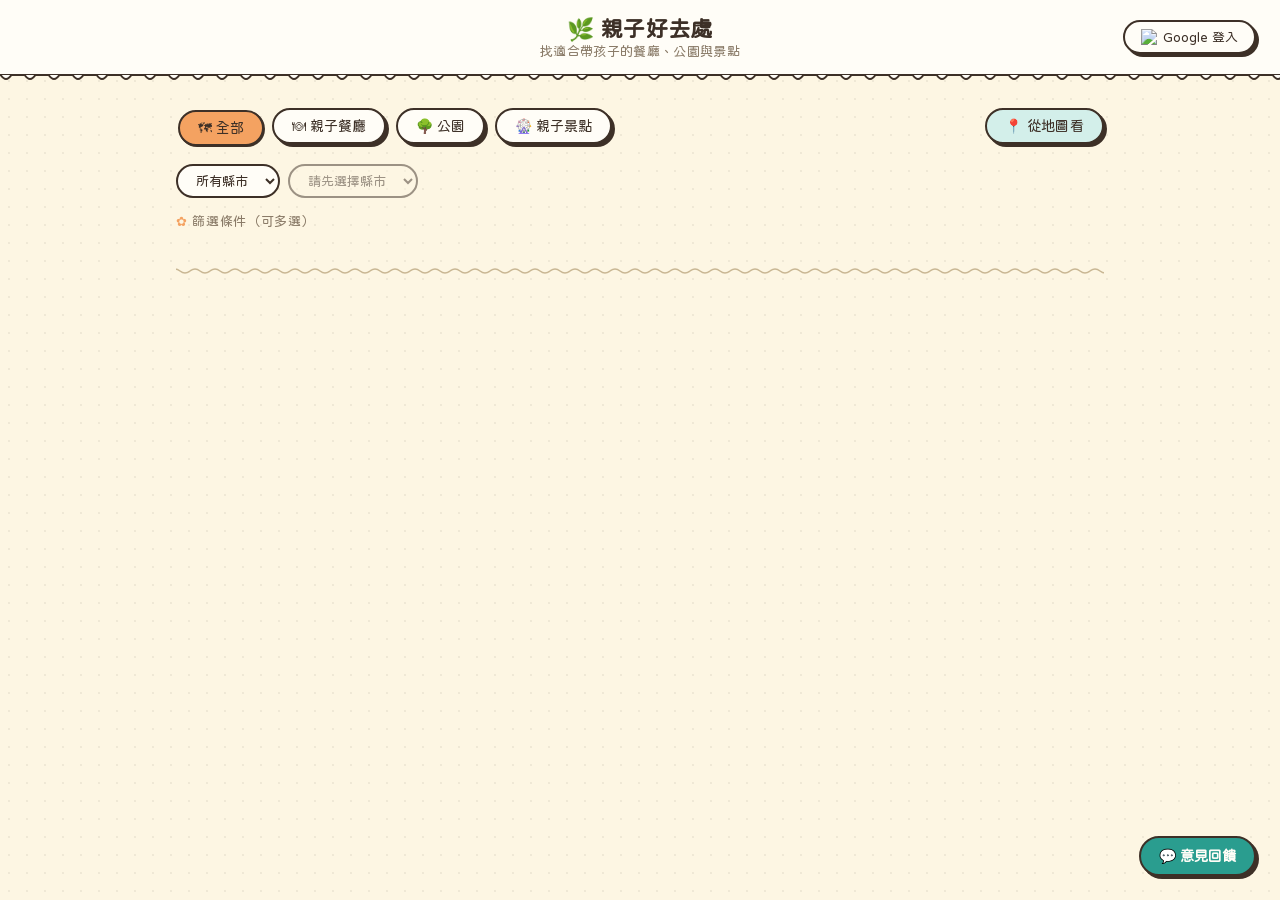
==== commit 285330fd: "新增「從地圖看」分頁（MapLibre + OpenFreeMap） - 新增 map.html：左側清單面板（類型、縣市／區、關鍵字篩選）＋ 地圖照片標記與分群圓圈 - 底圖使用 OpenFreeM" ====
--- a/index.html
+++ b/index.html
@@ -15,6 +15,81 @@
     /* .aedit-card 外觀定義在 style.css */
     .aedit-close-row { display:flex; gap:8px; margin-top:1rem; }
     .aedit-close-row .submit-btn, .aedit-close-row .cancel-btn { flex:1; margin-top:0; }
+    /* ── 卡片詳細彈窗（左資訊／右留言）── */
+    .card { cursor:pointer; }
+    .detail-overlay {
+      display:none; position:fixed; inset:0; background:rgba(61,48,39,.35);
+      z-index:900; align-items:center; justify-content:center; padding:1rem;
+    }
+    .detail-overlay.show { display:flex; }
+    .detail-card {
+      position:relative; background:var(--card); border-radius:16px;
+      width:100%; max-width:860px; height:min(80vh, 600px);
+      display:grid; grid-template-columns:1fr 1.2fr; overflow:hidden;
+      box-shadow:0 10px 40px rgba(0,0,0,.25); animation:dt-pop .18s ease-out;
+    }
+    @keyframes dt-pop { from { transform:scale(.96); opacity:0; } to { transform:scale(1); opacity:1; } }
+    .detail-close {
+      position:absolute; top:10px; right:12px; z-index:2; width:32px; height:32px;
+      border-radius:50%; border:1px solid var(--border); background:var(--card);
+      font-size:16px; cursor:pointer; color:var(--muted);
+    }
+    .detail-close:hover { background:var(--tag); }
+    .detail-info {
+      padding:1.5rem; border-right:1px solid var(--border); overflow-y:auto;
+      display:flex; flex-direction:column; gap:8px;
+    }
+    .detail-info .card-icon { width:52px; height:52px; font-size:26px; border-radius:14px; }
+    .detail-top { display:flex; align-items:center; justify-content:space-between; padding-right:36px; }
+    .detail-name { font-size:20px; font-weight:600; line-height:1.4; word-break:break-word; margin-top:6px; }
+    .detail-addr { font-size:13px; color:var(--muted); }
+    .detail-date { font-size:11px; color:var(--muted); }
+    .detail-go {
+      margin-top:auto; display:block; text-align:center; padding:10px; border-radius:10px;
+      background:var(--accent); color:#FDF8F0; text-decoration:none; font-weight:600; font-size:14px;
+    }
+    .detail-go:hover { opacity:.9; }
+    .detail-comments { display:flex; flex-direction:column; min-height:0; }
+    .cm-header { padding:1.25rem 1.25rem .75rem; font-weight:600; font-size:15px; border-bottom:1px solid var(--border); }
+    .cm-list { flex:1; overflow-y:auto; padding:.75rem 1.25rem; display:flex; flex-direction:column; gap:14px; }
+    .cm-item { display:flex; gap:10px; }
+    .cm-avatar { width:30px; height:30px; border-radius:50%; flex-shrink:0; background:var(--tag); object-fit:cover; }
+    .cm-body { flex:1; min-width:0; }
+    .cm-meta { display:flex; align-items:center; gap:6px; font-size:12px; }
+    .cm-name { font-weight:600; }
+    .cm-date { color:var(--muted); font-size:11px; }
+    .cm-del { margin-left:auto; background:none; border:none; color:var(--muted); font-size:11px; cursor:pointer; }
+    .cm-del:hover { color:#c0392b; }
+    .cm-text { font-size:13px; line-height:1.6; margin-top:2px; white-space:pre-wrap; word-break:break-word; }
+    .cm-empty { text-align:center; color:var(--muted); font-size:13px; padding:2rem 0; }
+    .cm-form { border-top:1px solid var(--border); padding:.75rem 1.25rem 1rem; }
+    .cm-form textarea { min-height:64px; resize:none; }
+    .cm-form-row { display:flex; justify-content:space-between; align-items:center; margin-top:6px; }
+    .cm-count { font-size:11px; color:var(--muted); }
+    .cm-submit {
+      padding:7px 18px; border-radius:20px; border:none; background:var(--accent);
+      color:#FDF8F0; font-size:13px; font-weight:600; cursor:pointer;
+    }
+    .cm-submit:disabled { opacity:.5; cursor:not-allowed; }
+    .cm-login { text-align:center; font-size:13px; color:var(--muted); }
+    .cm-login .auth-btn { display:inline-flex; margin-top:6px; }
+
+    /* 手機：改上下排列、從底部滑出 */
+    @media (max-width:680px) {
+      .detail-overlay { align-items:flex-end; padding:0; }
+      .detail-card {
+        grid-template-columns:1fr; grid-template-rows:auto 1fr;
+        height:90vh; border-radius:16px 16px 0 0;
+      }
+      .detail-info { border-right:none; border-bottom:1px solid var(--border); max-height:40vh; }
+    }
+    .aedit-del-btn {
+      margin-top:10px; width:100%; padding:9px; border-radius:12px;
+      border:2px solid var(--red); background:transparent; color:var(--red);
+      font-size:14px; font-weight:700; cursor:pointer; font-family:var(--font);
+    }
+    .aedit-del-btn:hover { background:var(--pink-soft); }
+    .aedit-del-btn:disabled { opacity:.5; cursor:not-allowed; }
   </style>
 </head>
 <body>
@@ -37,6 +112,7 @@
     <button class="tab" data-tab="park">🌳 公園</button>
     <button class="tab" data-tab="attraction">🎡 親子景點</button>
     <button class="tab" data-tab="favorites" id="fav-tab" style="display:none">❤️ 我的收藏</button>
+    <a class="tab tab-link" href="map.html">📍 從地圖看</a>
   </div>
 
   <div class="location-bar" id="location-bar">
@@ -71,6 +147,19 @@
   </div>
 </div>
 
+<!-- 卡片詳細彈窗 -->
+<div class="detail-overlay" id="detail-overlay">
+  <div class="detail-card">
+    <button class="detail-close" onclick="closeDetail()" title="關閉">✕</button>
+    <div class="detail-info" id="dt-info"></div>
+    <div class="detail-comments">
+      <div class="cm-header" id="dt-cm-header">💬 留言</div>
+      <div class="cm-list" id="dt-comment-list"></div>
+      <div class="cm-form" id="dt-comment-form"></div>
+    </div>
+  </div>
+</div>
+
 <div class="aedit-overlay" id="aedit-overlay">
   <div class="aedit-card">
     <h3 id="am-title">編輯資料</h3>
@@ -101,6 +190,7 @@
       <button class="cancel-btn" onclick="closeAEditModal()">取消</button>
       <button class="submit-btn" id="am-submit-btn" onclick="saveAEditModal()">儲存</button>
     </div>
+    <button class="aedit-del-btn" id="am-del-btn" onclick="deleteAEditItem()">🗑 刪除此地點</button>
   </div>
 </div>
 
@@ -111,7 +201,8 @@
 import { initializeApp } from "https://www.gstatic.com/firebasejs/10.12.0/firebase-app.js";
 import { getAuth, GoogleAuthProvider, signInWithPopup, signInWithRedirect, getRedirectResult, signOut, onAuthStateChanged }
   from "https://www.gstatic.com/firebasejs/10.12.0/firebase-auth.js";
-import { getFirestore, collection, getDocs, doc, setDoc, deleteDoc, addDoc, updateDoc, serverTimestamp }
+import { getFirestore, collection, getDocs, doc, setDoc, deleteDoc, addDoc, updateDoc, serverTimestamp,
+         query, orderBy, limit }
   from "https://www.gstatic.com/firebasejs/10.12.0/firebase-firestore.js";
 import { CITIES } from './location-data.js';
 
@@ -149,6 +240,16 @@
 let aEditId = null;
 let aEditType = null;
 let aEditSelectedTags = new Set();
+
+// ── 詳細彈窗／留言 狀態 ──
+let detailItem = null;
+let detailComments = [];
+const CM_MAX_LEN = 300;
+const CM_COOLDOWN_MS = 30 * 1000; // 同一裝置 30 秒內只能留一次
+
+// 防 XSS：所有使用者輸入的內容輸出前都要跳脫
+const esc = s => String(s ?? '').replace(/[&<>"']/g,
+  c => ({ '&':'&amp;', '<':'&lt;', '>':'&gt;', '"':'&quot;', "'":'&#39;' }[c]));
 
 // ── 縣市選單 ──
 const citySelect = document.getElementById('city-select');
@@ -209,8 +310,8 @@
   if (user) {
     isAdmin = (user.uid === ADMIN_UID);
     area.innerHTML = `<div class="user-info">
-      <img class="avatar" src="${user.photoURL}" />
-      <span class="user-name">${user.displayName}</span>
+      <img class="avatar" src="${esc(user.photoURL)}" />
+      <span class="user-name">${esc(user.displayName)}</span>
       ${isAdmin ? `<a class="auth-btn" href="admin.html">🛠 後台</a>
       <a class="auth-btn" href="import.html">📥 匯入 CSV</a>` : ''}
       <button class="auth-btn logout" onclick="doLogout()">登出</button>
@@ -227,6 +328,8 @@
     if (currentTab === 'favorites') switchTab('all');
   }
   render(false);
+  // 彈窗開著時登入／登出，同步更新留言區
+  if (detailItem) { renderDetailInfo(); renderCommentForm(); renderComments(); }
 });
 
 // ── Data ──
@@ -267,6 +370,7 @@
     userFavorites.add(itemId); showToast('已加入收藏 ❤️');
   }
   render(false);
+  if (detailItem) renderDetailInfo();
 }
 window.toggleFavorite = toggleFavorite;
 
@@ -280,7 +384,7 @@
   renderTags(); render(false);
 }
 window.switchTab = switchTab;
-document.querySelectorAll('.tab').forEach(btn => btn.addEventListener('click', () => switchTab(btn.dataset.tab)));
+document.querySelectorAll('.tab[data-tab]').forEach(btn => btn.addEventListener('click', () => switchTab(btn.dataset.tab)));
 
 // ── Tags ──
 function renderTags() {
@@ -329,6 +433,12 @@
   return d.toLocaleDateString('zh-TW', { month:'2-digit', day:'2-digit' });
 }
 
+function formatDateTime(ts) {
+  if (!ts) return '剛剛';
+  const d = ts.toDate ? ts.toDate() : new Date(ts);
+  return d.toLocaleString('zh-TW', { year:'numeric', month:'2-digit', day:'2-digit', hour:'2-digit', minute:'2-digit', hour12:false });
+}
+
 // 依目前畫面實際欄數計算每頁筆數（四排）
 function getColumnCount() {
   const grid = document.getElementById('cards');
@@ -377,24 +487,24 @@
       ? '更新 ' + formatDate(item.updatedAt)
       : item.createdAt ? '建立 ' + formatDate(item.createdAt) : '';
     return `
-    <div class="card">
+    <div class="card" onclick="openDetail('${item.type}','${item.id}')">
       <div class="card-body">
         <div class="card-top-row">
           <div class="card-icon card-icon-${item.type}">${TYPE_ICON[item.type] || '📍'}</div>
           <div class="card-top-actions">
-            ${isAdmin ? `<button class="admin-edit-btn" onclick="startAEdit('${item.type}','${item.id}')" title="編輯">✏️</button>` : ''}
+            ${isAdmin ? `<button class="admin-edit-btn" onclick="event.stopPropagation();startAEdit('${item.type}','${item.id}')" title="編輯">✏️</button>` : ''}
             <button class="fav-btn ${userFavorites.has(item.id) ? 'active' : ''}"
-              onclick="toggleFavorite('${item.id}')">${userFavorites.has(item.id) ? '❤️' : '🤍'}</button>
+              onclick="event.stopPropagation();toggleFavorite('${item.id}')">${userFavorites.has(item.id) ? '❤️' : '🤍'}</button>
           </div>
         </div>
         <div class="card-name-row">
-          <div class="card-name">${item.name}</div>
+          <div class="card-name">${esc(item.name)}</div>
           ${showBadge ? `<span class="card-type-badge">${TYPE_LABEL[item.type]||''}</span>` : ''}
         </div>
-        <div class="card-addr">📍 ${item.address || ''}</div>
-        <div class="card-tags">${(item.tags||[]).map(t=>`<span class="card-tag">${t}</span>`).join('')}</div>
+        <div class="card-addr">📍 ${esc(item.address)}</div>
+        <div class="card-tags">${(item.tags||[]).map(t=>`<span class="card-tag">${esc(t)}</span>`).join('')}</div>
         <div class="card-footer">
-          ${item.mapsUrl ? `<a class="card-go" href="${item.mapsUrl}" target="_blank" rel="noopener">🗺 我要去這邊玩！</a>` : ''}
+          ${item.mapsUrl ? `<a class="card-go" href="${esc(item.mapsUrl)}" target="_blank" rel="noopener" onclick="event.stopPropagation()">🗺 我要去這邊玩！</a>` : ''}
           ${dateLabel ? `<div class="card-date">${dateLabel}</div>` : ''}
         </div>
       </div>
@@ -425,6 +535,172 @@
 window.addEventListener('resize', () => {
   clearTimeout(resizeTimer);
   resizeTimer = setTimeout(() => render(false), 200);
+});
+
+// ── 詳細彈窗 + 留言 ──────────────────────────────
+window.openDetail = async (type, id) => {
+  const item = allData[type]?.find(i => i.id === id);
+  if (!item) return;
+  detailItem = item;
+  detailComments = [];
+  renderDetailInfo();
+  renderCommentForm();
+  document.getElementById('detail-overlay').classList.add('show');
+  document.body.style.overflow = 'hidden';
+  await loadComments();
+};
+
+window.closeDetail = () => {
+  detailItem = null;
+  detailComments = [];
+  document.getElementById('detail-overlay').classList.remove('show');
+  document.body.style.overflow = '';
+};
+
+function renderDetailInfo() {
+  const item = detailItem; if (!item) return;
+  const fav = userFavorites.has(item.id);
+  const dateLabel = item.updatedAt
+    ? '更新於 ' + formatDateTime(item.updatedAt)
+    : item.createdAt ? '建立於 ' + formatDateTime(item.createdAt) : '';
+  document.getElementById('dt-info').innerHTML = `
+    <div class="detail-top">
+      <div class="card-icon card-icon-${item.type}">${TYPE_ICON[item.type] || '📍'}</div>
+      <div class="card-top-actions">
+        ${isAdmin ? `<button class="admin-edit-btn" onclick="startAEdit('${item.type}','${item.id}')" title="編輯">✏️</button>` : ''}
+        <button class="fav-btn ${fav ? 'active' : ''}" style="font-size:20px"
+          onclick="toggleFavorite('${item.id}')">${fav ? '❤️' : '🤍'}</button>
+      </div>
+    </div>
+    <div class="card-name-row">
+      <div class="detail-name">${esc(item.name)}</div>
+      <span class="card-type-badge">${TYPE_LABEL[item.type] || ''}</span>
+    </div>
+    <div class="detail-addr">📍 ${esc(item.address) || '（未填地址）'}</div>
+    <div class="card-tags">${(item.tags||[]).map(t => `<span class="card-tag">${esc(t)}</span>`).join('')}</div>
+    ${dateLabel ? `<div class="detail-date">${dateLabel}</div>` : ''}
+    ${item.mapsUrl ? `<a class="detail-go" href="${esc(item.mapsUrl)}" target="_blank" rel="noopener">🗺 我要去這邊玩！</a>` : ''}
+  `;
+}
+
+async function loadComments() {
+  const item = detailItem; if (!item) return;
+  const list = document.getElementById('dt-comment-list');
+  list.innerHTML = '<div class="cm-empty">載入中...</div>';
+  try {
+    const q = query(
+      collection(db, COLS[item.type], item.id, 'comments'),
+      orderBy('createdAt', 'desc'),
+      limit(50)
+    );
+    const snap = await getDocs(q);
+    if (detailItem?.id !== item.id) return; // 讀取期間已切換到別張卡片
+    detailComments = snap.docs.map(d => ({ id:d.id, ...d.data() }));
+    renderComments();
+  } catch (e) {
+    if (detailItem?.id === item.id) list.innerHTML = '<div class="cm-empty">留言載入失敗</div>';
+  }
+}
+
+function renderComments() {
+  const list = document.getElementById('dt-comment-list');
+  document.getElementById('dt-cm-header').textContent = `💬 留言（${detailComments.length}）`;
+  if (!detailComments.length) {
+    list.innerHTML = '<div class="cm-empty">還沒有人留言，來當第一個吧！</div>';
+    return;
+  }
+  list.innerHTML = detailComments.map(c => {
+    const canDel = currentUser && (currentUser.uid === c.uid || isAdmin);
+    const avatar = c.photoURL
+      ? `<img class="cm-avatar" src="${esc(c.photoURL)}" referrerpolicy="no-referrer" />`
+      : `<div class="cm-avatar"></div>`;
+    return `
+    <div class="cm-item">
+      ${avatar}
+      <div class="cm-body">
+        <div class="cm-meta">
+          <span class="cm-name">${esc(c.userName || '使用者')}</span>
+          <span class="cm-date">${formatDateTime(c.createdAt)}</span>
+          ${canDel ? `<button class="cm-del" onclick="deleteComment('${c.id}')">刪除</button>` : ''}
+        </div>
+        <div class="cm-text">${esc(c.text)}</div>
+      </div>
+    </div>`;
+  }).join('');
+}
+
+function renderCommentForm() {
+  const form = document.getElementById('dt-comment-form');
+  if (!currentUser) {
+    form.innerHTML = `<div class="cm-login">登入後即可留言
+      <br><button class="auth-btn" onclick="loginGoogle()">
+        <img src="https://www.gstatic.com/firebasejs/ui/2.0.0/images/auth/google.svg" width="16" /> Google 登入
+      </button></div>`;
+    return;
+  }
+  form.innerHTML = `
+    <textarea id="cm-input" maxlength="${CM_MAX_LEN}" placeholder="分享你帶孩子去的心得…"></textarea>
+    <div class="cm-form-row">
+      <span class="cm-count" id="cm-count">0 / ${CM_MAX_LEN}</span>
+      <button class="cm-submit" id="cm-submit" onclick="submitComment()">送出</button>
+    </div>`;
+  const input = document.getElementById('cm-input');
+  input.addEventListener('input', () => {
+    document.getElementById('cm-count').textContent = `${input.value.length} / ${CM_MAX_LEN}`;
+  });
+}
+
+window.submitComment = async () => {
+  if (!currentUser || !detailItem) return;
+  const input = document.getElementById('cm-input');
+  const text = input.value.trim();
+  if (!text) { showToast('請輸入留言內容'); return; }
+  if (text.length > CM_MAX_LEN) { showToast(`留言最多 ${CM_MAX_LEN} 字`); return; }
+
+  const last = parseInt(localStorage.getItem('cm_last_sent') || '0');
+  const remain = CM_COOLDOWN_MS - (Date.now() - last);
+  if (remain > 0) { showToast(`請 ${Math.ceil(remain / 1000)} 秒後再留言`); return; }
+
+  const btn = document.getElementById('cm-submit');
+  btn.disabled = true; btn.textContent = '送出中...';
+  try {
+    await addDoc(collection(db, COLS[detailItem.type], detailItem.id, 'comments'), {
+      uid: currentUser.uid,
+      userName: currentUser.displayName || '使用者',
+      photoURL: currentUser.photoURL || '',
+      text,
+      createdAt: serverTimestamp(),
+    });
+    localStorage.setItem('cm_last_sent', Date.now().toString());
+    input.value = '';
+    document.getElementById('cm-count').textContent = `0 / ${CM_MAX_LEN}`;
+    showToast('留言成功 ✅');
+    await loadComments();
+  } catch (e) {
+    showToast('留言失敗：' + e.message);
+  } finally {
+    btn.disabled = false; btn.textContent = '送出';
+  }
+};
+
+window.deleteComment = async (cid) => {
+  if (!detailItem || !confirm('確定刪除這則留言？')) return;
+  try {
+    await deleteDoc(doc(db, COLS[detailItem.type], detailItem.id, 'comments', cid));
+    showToast('已刪除留言');
+    await loadComments();
+  } catch (e) {
+    showToast('刪除失敗：' + e.message);
+  }
+};
+
+document.getElementById('detail-overlay').addEventListener('click', e => {
+  if (e.target === e.currentTarget) window.closeDetail();
+});
+document.addEventListener('keydown', e => {
+  if (e.key !== 'Escape') return;
+  if (document.getElementById('aedit-overlay').classList.contains('show')) window.closeAEditModal();
+  else if (detailItem) window.closeDetail();
 });
 
 // ── 卡片編輯彈窗（僅管理員；真正權限仍需 Firestore Rules 把關）──
@@ -515,14 +791,45 @@
   };
 
   try {
+    const editedId = aEditId, editedType = aEditType;
     await updateDoc(doc(db, COLS[aEditType], aEditId), data);
     showToast('已儲存 ✅');
     window.closeAEditModal();
     await loadData();
+    // 若詳細彈窗開著的是同一筆，刷新左側資訊
+    if (detailItem?.id === editedId) {
+      detailItem = allData[editedType].find(i => i.id === editedId) || detailItem;
+      renderDetailInfo();
+    }
   } catch (e) {
     showToast('儲存失敗：' + e.message);
   } finally {
     btn.disabled = false; btn.textContent = '儲存';
+  }
+};
+
+window.deleteAEditItem = async () => {
+  if (!isAdmin) { showToast('權限不足'); return; }
+  if (!aEditId || !aEditType) return;
+  const item = allData[aEditType]?.find(i => i.id === aEditId);
+  if (!confirm(`確定刪除「${item?.name || '此地點'}」？此動作無法復原，留言也會一併刪除。`)) return;
+
+  const btn = document.getElementById('am-del-btn');
+  btn.disabled = true; btn.textContent = '刪除中...';
+  const delId = aEditId, delType = aEditType;
+  try {
+    // Firestore 不會自動刪子集合，先清掉留言
+    const cSnap = await getDocs(collection(db, COLS[delType], delId, 'comments'));
+    await Promise.all(cSnap.docs.map(d => deleteDoc(d.ref)));
+    await deleteDoc(doc(db, COLS[delType], delId));
+    showToast('已刪除');
+    window.closeAEditModal();
+    if (detailItem?.id === delId) window.closeDetail();
+    await loadData();
+  } catch (e) {
+    showToast('刪除失敗：' + e.message);
+  } finally {
+    btn.disabled = false; btn.textContent = '🗑 刪除此地點';
   }
 };
 
--- a/style.css
+++ b/style.css
@@ -413,3 +413,7 @@
 .preview { position:relative; z-index:5; margin-bottom:1.25rem; clear:both; }
 #import-btn { position:relative; z-index:10; margin-top:1rem; margin-bottom:1.5rem; }
 .log { position:relative; z-index:5; clear:both; margin-top:1rem; padding-bottom:2rem; }
+
+/* 連到其他頁的分頁按鈕（例：從地圖看） */
+a.tab { text-decoration:none; display:inline-block; }
+.tab-link { margin-left:auto; background:var(--green-soft); }
